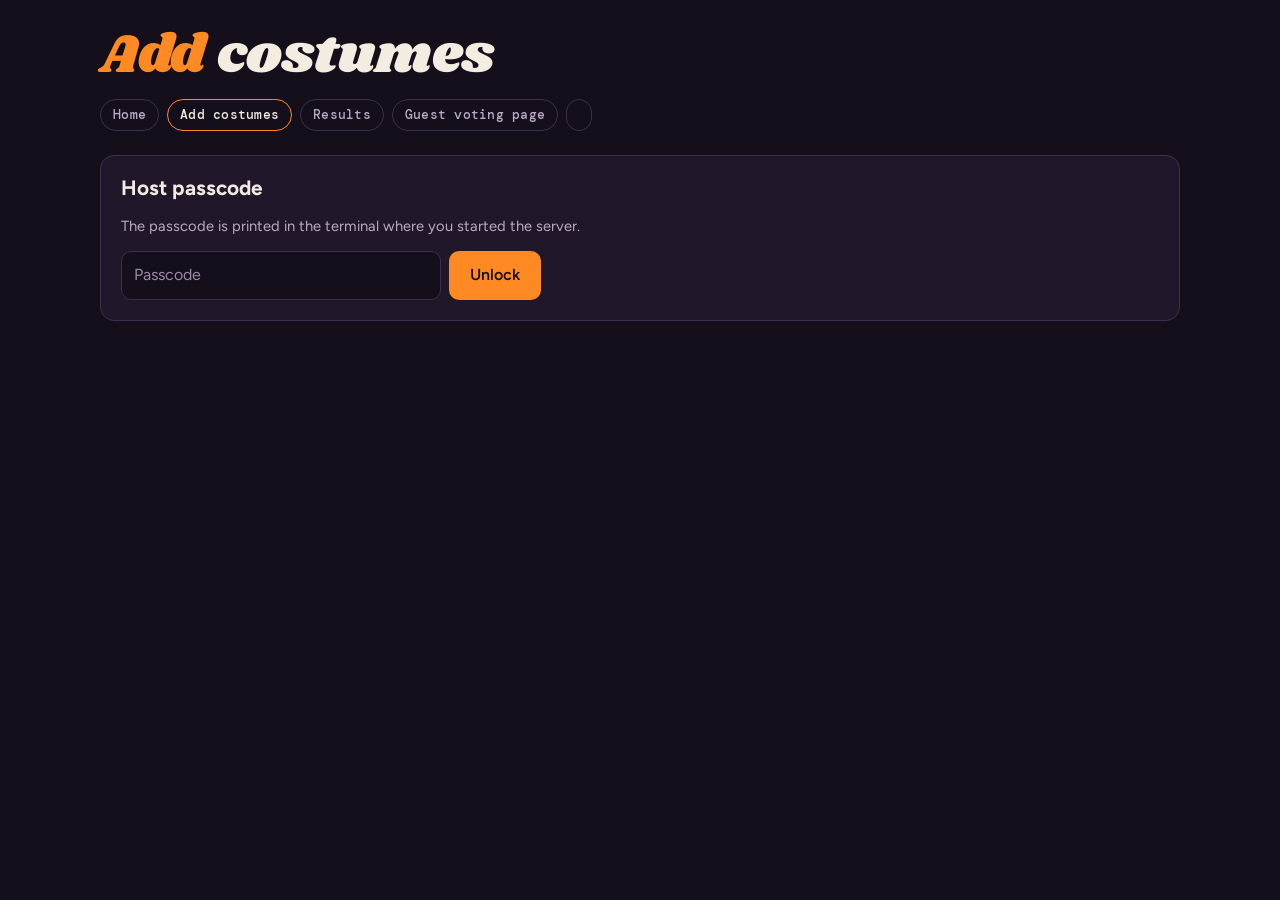
==== site/add.html @ 2bfecff0 "Costume contest: static pages and stdlib Python backend Co-Authored-By: Claude Sonnet 5.5 <noreply@a" ====
<!doctype html>
<html lang="en">
<head>
<meta charset="utf-8">
<meta name="viewport" content="width=device-width, initial-scale=1, viewport-fit=cover">
<meta name="theme-color" content="#150E1B">
<title>Add Costumes</title>
<link rel="preconnect" href="https://fonts.googleapis.com">
<link rel="preconnect" href="https://fonts.gstatic.com" crossorigin>
<link rel="stylesheet" href="https://fonts.googleapis.com/css2?family=DM+Mono:wght@400;500&family=Figtree:wght@400;500;600;700&family=Shrikhand&display=swap">
<link rel="stylesheet" href="style.css">
<script src="config.js"></script>
<script src="common.js"></script>
</head>
<body>
<div class="wrap">
  <header class="masthead">
    <h1><span class="hot">Add</span> costumes</h1>
    <nav class="row" aria-label="Host tools">
      <a class="pill" href="index.html">Home</a>
      <a class="pill" href="add.html" aria-current="page">Add costumes</a>
      <a class="pill" href="results.html">Results</a>
      <a class="pill" href="vote.html">Guest voting page</a>
      <span class="pill state setup" id="phase-pill"></span>
    </nav>
  </header>

  <section class="panel" id="gate" hidden>
    <h2>Host passcode</h2>
    <p class="hint">The passcode is printed in the terminal where you started the server.</p>
    <form id="gate-form" class="gate-form">
      <input type="password" id="gate-key" autocomplete="current-password" aria-label="Host passcode" placeholder="Passcode">
      <button type="submit" class="btn btn-primary">Unlock</button>
    </form>
    <p class="field-err" id="gate-err" role="alert" hidden></p>
  </section>

  <div class="wrap" id="tool" hidden>
    <div class="layout-add">
      <section class="panel">
        <form id="entry-form" novalidate>
          <h2 id="form-title">Add a costume</h2>
          <div class="form-grid">
            <div class="photo-field">
              <input class="visually-hidden" type="file" id="photo-input" accept="image/*">
              <label class="photo-drop" for="photo-input">
                <img id="photo-preview" alt="Preview of the costume photo" hidden>
                <span id="photo-hint">Tap to take or choose a photo of the full look</span>
              </label>
              <label class="btn btn-ghost" id="photo-btn" for="photo-input">Choose photo</label>
              <p class="field-err" id="photo-err" hidden></p>
            </div>
            <div class="fields">
              <div class="field">
                <label for="f-title">Costume</label>
                <input type="text" id="f-title" maxlength="80" autocomplete="off" placeholder="Sad cowboy ghost">
              </div>
              <div class="field">
                <label for="f-name">Who's wearing it?</label>
                <input type="text" id="f-name" maxlength="40" autocomplete="off" placeholder="Dana">
              </div>
              <div class="field">
                <label for="f-desc">Description</label>
                <textarea id="f-desc" maxlength="500" rows="3" placeholder="Sewed the sheet myself. The boots are real."></textarea>
                <span class="count" id="desc-count">0/500</span>
              </div>
              <div class="field">
                <label for="f-link">Goes with</label>
                <select id="f-link"></select>
                <p class="hint">For couples and groups, add each person as their own entry, then pick someone they go with. Linked sets can win the linked-set categories.</p>
              </div>
            </div>
          </div>
          <div class="form-actions">
            <button type="submit" class="btn btn-primary" id="f-save">Add costume</button>
            <button type="button" class="btn btn-ghost" id="f-cancel" hidden>Cancel edit</button>
          </div>
          <p class="field-err" id="form-err" role="alert" hidden></p>
        </form>
      </section>

      <section>
        <h2 class="section">Entries <span class="pill" id="list-count">0</span></h2>
        <div class="entries" id="entries"></div>
        <div class="empty" id="entries-empty" style="margin-top:12px">
          <h2>No costumes yet</h2>
          <p>Each entry you add shows up here. Linked couples and groups are grouped together.</p>
        </div>
      </section>
    </div>

    <section class="panel">
      <h2>Categories</h2>
      <p class="hint">Guests get one vote in each category. Individual categories list every entry, including people who are part of a couple or group. Linked-set categories list only the pairs and groups you have linked. Changing a category's type clears its votes.</p>
      <div class="cats" id="cats"></div>
      <form id="cat-form" class="cat-add" novalidate>
        <input type="text" id="cat-name" maxlength="40" autocomplete="off" aria-label="New category name" placeholder="New category, like Scariest">
        <select id="cat-kind" aria-label="Who can win">
          <option value="individual">Individual costumes</option>
          <option value="group">Linked sets (couples, groups)</option>
        </select>
        <button type="submit" class="btn btn-primary">Add category</button>
      </form>
    </section>
  </div>
</div>

<script>
(function () {
  "use strict";
  var C = window.Contest, h = C.h;
  var $ = function (id) { return document.getElementById(id); };
  var els = {
    gate: $("gate"), gateForm: $("gate-form"), gateKey: $("gate-key"), gateErr: $("gate-err"),
    tool: $("tool"), phase: $("phase-pill"),
    form: $("entry-form"), formTitle: $("form-title"),
    photoInput: $("photo-input"), photoBtn: $("photo-btn"), preview: $("photo-preview"), hint: $("photo-hint"), photoErr: $("photo-err"),
    fTitle: $("f-title"), fName: $("f-name"), fDesc: $("f-desc"), count: $("desc-count"), fLink: $("f-link"),
    save: $("f-save"), cancel: $("f-cancel"), formErr: $("form-err"),
    entries: $("entries"), empty: $("entries-empty"), listCount: $("list-count"),
    cats: $("cats"), catForm: $("cat-form"), catName: $("cat-name"), catKind: $("cat-kind")
  };
  var S = { costumes: [], groups: [], categories: [], phase: "setup", editing: null, photo: null, thumb: null, saving: false };

  /* ---------- small helpers ---------- */
  function byId(id) {
    for (var i = 0; i < S.costumes.length; i++) if (S.costumes[i].id === id) return S.costumes[i];
    return null;
  }
  function matesOf(c) {
    return c.groupId === null || c.groupId === undefined ? [] : S.costumes.filter(function (x) { return x.groupId === c.groupId && x.id !== c.id; });
  }
  function no(c) { return "No. " + C.pad(c.id); }
  function setErr(el, msg) { el.hidden = !msg; el.textContent = msg || ""; }
  function formErr(msg) { setErr(els.formErr, msg); }
  function photoErr(msg) { setErr(els.photoErr, msg); }
  function countDesc() { els.count.textContent = els.fDesc.value.length + "/500"; }
  function ghostBtn(label, fn, extra) {
    return h("button", { type: "button", class: "btn btn-ghost btn-sm" + (extra || ""), text: label, onclick: fn });
  }
  function fail(e) {
    if (e && e.status === 401) { C.clearAdminKey(); showGate("Your passcode stopped working. Enter it again."); }
    else C.toast((e && e.message) || "Something went wrong.");
  }
  /* A delete button that needs a second tap within 4 seconds. */
  function confirmBtn(label, armedLabel, run) {
    var b = h("button", { type: "button", class: "btn btn-link btn-sm", text: label });
    var armed = false, timer;
    b.addEventListener("click", function () {
      if (!armed) {
        armed = true; b.textContent = armedLabel;
        timer = setTimeout(function () { armed = false; b.textContent = label; }, 4000);
        return;
      }
      clearTimeout(timer); armed = false; b.textContent = label;
      run();
    });
    return b;
  }

  /* ---------- passcode ---------- */
  function showGate(msg) {
    els.tool.hidden = true; els.gate.hidden = false;
    setErr(els.gateErr, msg);
  }
  async function unlock() {
    try { await C.api("/api/admin/check", { admin: true }); }
    catch (e) {
      if (e.status === 401) { C.clearAdminKey(); showGate("That passcode didn't work."); }
      else showGate(e.message);
      return;
    }
    els.gate.hidden = true; els.tool.hidden = false;
    try { await load(); } catch (e) { fail(e); }
    resetForm();
  }
  els.gateForm.addEventListener("submit", function (ev) {
    ev.preventDefault();
    var k = els.gateKey.value.trim();
    if (!k) return;
    C.setAdminKey(k);
    unlock();
  });

  /* ---------- loading and rendering ---------- */
  async function load() {
    var st = await C.api("/api/state");
    S.costumes = st.costumes; S.groups = st.groups; S.categories = st.categories; S.phase = st.phase;
    renderPhase(); renderEntries(); renderLinkOptions(); renderCats();
  }

  function renderPhase() {
    var label = { setup: "Voting not open yet", open: "Voting open", closed: "Voting closed" }[S.phase];
    els.phase.className = "pill state " + S.phase;
    els.phase.replaceChildren(h("span", { class: "dot" }), label);
  }

  function renderLinkOptions(selected) {
    var keep = selected === undefined ? els.fLink.value : String(selected);
    els.fLink.replaceChildren(h("option", { value: "", text: "Nobody. This entry stands on its own." }));
    S.costumes.forEach(function (c) {
      if (c.id === S.editing) return;
      els.fLink.append(h("option", { value: String(c.id), text: no(c) + " · " + c.name + " · " + c.title }));
    });
    els.fLink.value = keep;
    if (els.fLink.value !== keep) els.fLink.value = "";
  }

  function entryEl(c) {
    var mates = matesOf(c);
    var ops = h("div", { class: "ops" },
      ghostBtn("Edit", function () { startEdit(c); }),
      ghostBtn(mates.length ? "Add another" : "Add partner", function () { startPartner(c); })
    );
    if (c.groupId !== null && c.groupId !== undefined) {
      ops.append(ghostBtn("Unlink", async function () {
        try { await C.api("/api/costumes/" + c.id + "/unlink", { method: "POST", admin: true }); C.toast(no(c) + " is on its own now."); await load(); }
        catch (e) { fail(e); }
      }));
    }
    ops.append(confirmBtn("Delete", "Tap again to delete", async function () {
      try {
        await C.api("/api/costumes/" + c.id, { method: "DELETE", admin: true });
        if (S.editing === c.id) resetForm();
        C.toast("Removed " + no(c) + ".");
        await load();
      } catch (e) { fail(e); }
    }));
    return h("article", { class: "entry" + (S.editing === c.id ? " editing" : "") },
      h("img", { class: "thumb", alt: "", src: C.photoUrl(c.thumb || c.photo) }),
      h("div", { class: "meta" },
        h("p", { class: "no", text: no(c) }),
        h("p", { class: "t", text: c.title }),
        h("p", { class: "w", text: c.name })
      ),
      ops
    );
  }

  function setEl(g) {
    var members = g.members.map(byId).filter(Boolean);
    var input = h("input", { type: "text", id: "gname-" + g.id, maxlength: "60", placeholder: "Group name (optional)", value: g.name || "", "aria-label": "Group name" });
    var save = ghostBtn("Save name", async function () {
      try {
        await C.api("/api/groups/" + g.id, { method: "PUT", body: { name: input.value.trim() }, admin: true });
        C.toast("Group name saved.");
        await load();
      } catch (e) { fail(e); }
    });
    var head = h("div", { class: "set-head" }, h("span", { class: "set-label", text: "Linked set of " + members.length }), input, save);
    var section = h("section", { class: "set" }, head);
    members.forEach(function (m) { section.append(entryEl(m)); });
    return section;
  }

  function renderEntries() {
    els.entries.replaceChildren();
    els.empty.hidden = S.costumes.length > 0;
    els.listCount.textContent = S.costumes.length;
    var groups = {};
    S.groups.forEach(function (g) { groups[g.id] = g; });
    var done = {};
    S.costumes.forEach(function (c) {
      if (c.groupId === null || c.groupId === undefined || !groups[c.groupId]) { els.entries.append(entryEl(c)); return; }
      if (done[c.groupId]) return;
      done[c.groupId] = true;
      els.entries.append(setEl(groups[c.groupId]));
    });
  }

  /* ---------- the entry form ---------- */
  function currentExisting() {
    var c = S.editing ? byId(S.editing) : null;
    return c ? C.photoUrl(c.photo) : null;
  }
  function setPhoto(photo, thumb, existing) {
    S.photo = photo; S.thumb = thumb;
    var src = photo || existing;
    els.preview.hidden = !src;
    if (src) els.preview.src = src;
    els.hint.hidden = !!src;
    els.photoBtn.textContent = src ? "Change photo" : "Choose photo";
  }

  function resetForm() {
    S.editing = null;
    els.fTitle.value = ""; els.fName.value = ""; els.fDesc.value = ""; countDesc();
    setPhoto(null, null, null);
    renderLinkOptions("");
    els.formTitle.textContent = "Add a costume";
    els.save.textContent = "Add costume";
    els.cancel.hidden = true;
    formErr(""); photoErr("");
    renderEntries();
  }

  function focusForm() {
    var reduce = window.matchMedia && window.matchMedia("(prefers-reduced-motion: reduce)").matches;
    els.form.scrollIntoView({ behavior: reduce ? "auto" : "smooth", block: "start" });
    els.fTitle.focus({ preventScroll: true });
  }

  function startEdit(c) {
    S.editing = c.id;
    els.fTitle.value = c.title; els.fName.value = c.name; els.fDesc.value = c.description; countDesc();
    setPhoto(null, null, C.photoUrl(c.photo));
    var mates = matesOf(c);
    renderLinkOptions(mates.length ? mates[0].id : "");
    els.formTitle.textContent = "Editing " + no(c);
    els.save.textContent = "Save changes";
    els.cancel.hidden = false;
    formErr(""); photoErr("");
    renderEntries();
    focusForm();
  }

  function startPartner(c) {
    resetForm();
    els.formTitle.textContent = "Adding someone who goes with " + no(c);
    renderLinkOptions(c.id);
    focusForm();
  }

  els.fDesc.addEventListener("input", countDesc);
  els.cancel.addEventListener("click", resetForm);

  els.photoInput.addEventListener("change", async function () {
    var f = els.photoInput.files && els.photoInput.files[0];
    if (!f) return;
    photoErr("");
    els.photoBtn.textContent = "Preparing photo…";
    try {
      var r = await C.resizePhoto(f);
      setPhoto(r.photo, r.thumb, null);
    } catch (e) {
      photoErr(e.message || "Couldn't read that photo. Try another one.");
      setPhoto(S.photo, S.thumb, currentExisting());
    } finally {
      els.photoInput.value = "";
    }
  });

  els.form.addEventListener("submit", async function (ev) {
    ev.preventDefault();
    if (S.saving) return;
    var title = els.fTitle.value.trim(), name = els.fName.value.trim(), desc = els.fDesc.value.trim();
    if (!S.editing && !S.photo) { formErr("Add a photo of the costume."); return; }
    if (!title) { formErr("Give the costume a name."); els.fTitle.focus(); return; }
    if (!name) { formErr("Add the name of the person wearing it."); els.fName.focus(); return; }
    formErr("");

    var body = { title: title, name: name, description: desc };
    if (S.photo) { body.photo = S.photo; body.thumb = S.thumb; }
    var current = S.editing ? byId(S.editing) : null;
    var mates = current ? matesOf(current).map(function (m) { return m.id; }) : [];
    var pick = els.fLink.value;
    if (pick === "") { if (mates.length) body.linkWith = null; }
    else if (mates.indexOf(Number(pick)) === -1) body.linkWith = Number(pick);

    S.saving = true; els.save.disabled = true; els.save.textContent = "Saving…";
    var wasEditing = S.editing;
    try {
      var saved = wasEditing
        ? await C.api("/api/costumes/" + wasEditing, { method: "PUT", body: body, admin: true })
        : await C.api("/api/costumes", { method: "POST", body: body, admin: true });
      C.toast(wasEditing ? "Saved " + no(saved) + "." : "Added " + no(saved) + ": " + saved.name + ".");
      await load();
      resetForm();
    } catch (e) {
      if (e.status === 401) fail(e); else formErr(e.message);
    } finally {
      S.saving = false; els.save.disabled = false;
      els.save.textContent = S.editing ? "Save changes" : "Add costume";
    }
  });

  /* ---------- categories ---------- */
  async function moveCat(i, delta) {
    var ids = S.categories.map(function (c) { return c.id; });
    var j = i + delta;
    if (j < 0 || j >= ids.length) return;
    var t = ids[i]; ids[i] = ids[j]; ids[j] = t;
    try { await C.api("/api/categories/order", { method: "POST", body: { ids: ids }, admin: true }); await load(); }
    catch (e) { fail(e); }
  }

  function renderCats() {
    els.cats.replaceChildren();
    if (!S.categories.length) {
      els.cats.append(h("p", { class: "hint", text: "No categories yet. Add the first one below." }));
      return;
    }
    S.categories.forEach(function (cat, i) {
      var name = h("input", { type: "text", maxlength: "40", value: cat.name, "aria-label": "Category name" });
      var kind = h("select", { "aria-label": "Who can win" },
        h("option", { value: "individual", text: "Individual costumes" }),
        h("option", { value: "group", text: "Linked sets (couples, groups)" })
      );
      kind.value = cat.kind;
      var save = ghostBtn("Save", async function () {
        try {
          await C.api("/api/categories/" + cat.id, { method: "PUT", body: { name: name.value.trim(), kind: kind.value }, admin: true });
          C.toast("Category saved.");
          await load();
        } catch (e) { fail(e); }
      });
      var up = h("button", { type: "button", class: "btn btn-ghost btn-sm btn-icon", "aria-label": "Move up", text: "↑", disabled: i === 0, onclick: function () { moveCat(i, -1); } });
      var down = h("button", { type: "button", class: "btn btn-ghost btn-sm btn-icon", "aria-label": "Move down", text: "↓", disabled: i === S.categories.length - 1, onclick: function () { moveCat(i, 1); } });
      var del = confirmBtn("Delete", "Tap again. This clears its votes.", async function () {
        try { await C.api("/api/categories/" + cat.id, { method: "DELETE", admin: true }); C.toast("Category deleted."); await load(); }
        catch (e) { fail(e); }
      });
      els.cats.append(h("div", { class: "cat-row" }, name, kind, h("div", { class: "ops" }, save, up, down, del)));
    });
  }

  els.catForm.addEventListener("submit", async function (ev) {
    ev.preventDefault();
    var name = els.catName.value.trim();
    if (!name) { els.catName.focus(); return; }
    try {
      await C.api("/api/categories", { method: "POST", body: { name: name, kind: els.catKind.value }, admin: true });
      els.catName.value = "";
      C.toast("Added " + name + ".");
      await load();
    } catch (e) { fail(e); }
  });

  /* ---------- start ---------- */
  if (C.adminKey()) unlock(); else showGate("");
})();
</script>
</body>
</html>
---- site/style.css ----
/* Shared look for the contest pages: plum-black ground, pumpkin accent, gold for winners.
   One committed dark theme, by choice. */
:root {
  --ground: #150E1B;
  --surface: #21172A;
  --surface-2: #2C1F37;
  --line: #3F2E4E;
  --ink: #F3ECE1;
  --ink-dim: #B9ABC6;
  --ink-faint: #9A8AA8;
  --pumpkin: #FF8A24;
  --on-pumpkin: #1B1006;
  --gold: #F4C95D;
  --danger: #FF8F8F;
  --font-display: "Shrikhand", "Chalkboard SE", Georgia, serif;
  --font-body: "Figtree", system-ui, -apple-system, "Segoe UI", sans-serif;
  --font-mono: "DM Mono", ui-monospace, "SF Mono", Menlo, monospace;
  color-scheme: dark;
}
*, *::before, *::after { box-sizing: border-box; }
[hidden] { display: none !important; }
body {
  margin: 0; background: var(--ground); color: var(--ink);
  font: 400 16px/1.5 var(--font-body);
  padding-block: 28px 72px;
  padding-left: max(16px, env(safe-area-inset-left, 0px));
  padding-right: max(16px, env(safe-area-inset-right, 0px));
}
img { max-width: 100%; }
p { margin: 0; }
h1, h2, h3 { margin: 0; text-wrap: balance; }
a { color: var(--pumpkin); }

.wrap { max-width: 1080px; margin: 0 auto; display: flex; flex-direction: column; gap: 24px; }
.masthead { display: flex; flex-direction: column; align-items: flex-start; gap: 14px; }
h1 { font: 400 clamp(2.1rem, 7vw, 3.4rem)/1.05 var(--font-display); }
h1 .hot { color: var(--pumpkin); }
.lede { color: var(--ink-dim); max-width: 60ch; }
h2.section { font: 700 1.3rem/1.2 var(--font-body); }

/* pills and host nav */
.row { display: flex; flex-wrap: wrap; gap: 8px; align-items: center; }
.pill {
  display: inline-flex; align-items: center; gap: 8px; min-height: 32px; padding: 4px 12px;
  border: 1px solid var(--line); border-radius: 999px; text-decoration: none;
  font: 500 .8rem/1 var(--font-mono); letter-spacing: .02em; color: var(--ink-dim);
  font-variant-numeric: tabular-nums;
}
a.pill:hover { border-color: var(--ink-dim); color: var(--ink); }
a.pill[aria-current="page"] { color: var(--ink); border-color: var(--pumpkin); }
.pill .dot { width: 8px; height: 8px; border-radius: 50%; background: var(--pumpkin); }
.pill.closed .dot { background: var(--gold); }
.pill.setup .dot { background: var(--ink-faint); }
.pill.state { color: var(--ink); }

/* buttons */
.btn {
  appearance: none; display: inline-flex; align-items: center; justify-content: center; gap: 8px;
  min-height: 44px; padding: 0 20px; border-radius: 10px; border: 1.5px solid transparent;
  font: 600 1rem/1 var(--font-body); cursor: pointer; text-decoration: none; text-align: center;
}
.btn:focus-visible, .tab:focus-visible, input:focus-visible, select:focus-visible, textarea:focus-visible, summary:focus-visible,
.visually-hidden:focus-visible ~ .btn, .visually-hidden:focus-visible ~ .photo-drop { outline: 3px solid var(--pumpkin); outline-offset: 2px; }
.btn-primary { background: var(--pumpkin); color: var(--on-pumpkin); }
.btn-primary:hover { filter: brightness(1.08); }
.btn-ghost { background: transparent; border-color: var(--line); color: var(--ink); }
.btn-ghost:hover { border-color: var(--ink-dim); }
.btn-link { background: none; color: var(--danger); padding: 0 10px; }
.btn-sm { min-height: 40px; padding: 0 14px; font-size: .9rem; }
.btn-icon { min-width: 40px; padding: 0; }
.btn:disabled { opacity: .55; cursor: not-allowed; }

.notice { padding: 14px 16px; border: 1px solid var(--line); border-radius: 12px; background: var(--surface-2); color: var(--ink-dim); }
.notice.error { border-color: var(--danger); color: var(--ink); }
.panel { padding: 20px; border: 1px solid var(--line); border-radius: 14px; background: var(--surface); }
.panel h2 { font: 700 1.3rem/1.2 var(--font-body); margin-bottom: 14px; }
.panel .hint { color: var(--ink-dim); font-size: .92rem; margin-bottom: 14px; max-width: 70ch; }

/* forms */
.fields { display: flex; flex-direction: column; gap: 16px; min-width: 0; }
.field label, .label { display: block; margin-bottom: 6px; font-weight: 600; font-size: .9rem; color: var(--ink-dim); }
.field .hint { margin: 6px 0 0; color: var(--ink-faint); font-size: .85rem; }
input[type=text], input[type=password], textarea, select {
  width: 100%; background: var(--ground); color: var(--ink); border: 1.5px solid var(--line);
  border-radius: 10px; padding: 12px; font: 400 1rem/1.4 var(--font-body);
}
textarea { resize: vertical; min-height: 96px; }
::placeholder { color: var(--ink-faint); }
.count { display: block; margin-top: 4px; text-align: right; font: 400 .75rem/1 var(--font-mono); color: var(--ink-faint); }
.field-err { color: var(--danger); font-size: .92rem; }
.form-actions { display: flex; flex-wrap: wrap; align-items: center; gap: 8px; margin-top: 4px; }
.visually-hidden { position: absolute; width: 1px; height: 1px; margin: -1px; padding: 0; border: 0; overflow: hidden; clip: rect(0 0 0 0); white-space: nowrap; }

.photo-field { display: flex; flex-direction: column; gap: 10px; min-width: 0; max-width: 280px; }
.photo-drop {
  position: relative; display: flex; align-items: center; justify-content: center; aspect-ratio: 4 / 5; max-width: 100%;
  border: 1.5px dashed var(--ink-faint); border-radius: 12px; background: var(--surface-2); overflow: hidden;
  cursor: pointer; color: var(--ink-dim); text-align: center; padding: 12px;
}
.photo-drop img { position: absolute; inset: 0; width: 100%; height: 100%; object-fit: cover; }

/* vote page: category tabs */
.tabs { display: flex; gap: 8px; overflow-x: auto; padding-bottom: 6px; min-width: 0; }
.tab {
  flex: 0 0 auto; display: inline-flex; align-items: center; gap: 8px; min-height: 44px; padding: 0 16px;
  border-radius: 999px; border: 1.5px solid var(--line); background: transparent; color: var(--ink);
  font: 600 .95rem/1 var(--font-body); cursor: pointer;
}
.tab[aria-selected="true"] { border-color: var(--pumpkin); background: var(--surface); }
.tab .tick { color: var(--pumpkin); font-weight: 700; }
.cat-note { color: var(--ink-dim); }

/* gallery cards: one entry, or a linked set side by side */
.grid { display: grid; grid-template-columns: repeat(auto-fill, minmax(min(100%, 250px), 1fr)); gap: 20px; align-items: start; }
.card { display: flex; flex-direction: column; min-width: 0; background: var(--surface); border: 1px solid var(--line); border-radius: 14px; overflow: hidden; }
.card.picked { border-color: var(--pumpkin); box-shadow: 0 0 0 1px var(--pumpkin); }
.group-note { padding: 14px 16px 12px; font: 500 .72rem/1.2 var(--font-mono); letter-spacing: .12em; text-transform: uppercase; color: var(--pumpkin); overflow-wrap: anywhere; }
.members { display: grid; grid-template-columns: repeat(auto-fit, minmax(min(100%, 230px), 1fr)); gap: 1px; background: var(--line); }
.member { background: var(--surface); min-width: 0; display: flex; flex-direction: column; }
.photo { position: relative; aspect-ratio: 4 / 5; max-width: 100%; background: var(--surface-2); }
.photo img { position: absolute; inset: 0; width: 100%; height: 100%; object-fit: cover; display: block; }
.stub {
  position: absolute; top: 12px; left: 12px; padding: 5px 12px; background: var(--pumpkin); color: var(--on-pumpkin);
  font: 500 .75rem/1 var(--font-mono); letter-spacing: .06em;
  clip-path: polygon(0 0, 100% 0, 100% 38%, calc(100% - 4px) 50%, 100% 62%, 100% 100%, 0 100%, 0 62%, 4px 50%, 0 38%);
}
.card-body { display: flex; flex-direction: column; gap: 6px; padding: 16px; min-width: 0; }
.card-title { font: 700 1.15rem/1.25 var(--font-body); overflow-wrap: anywhere; }
.card-who { color: var(--ink-dim); font-size: .92rem; overflow-wrap: anywhere; }
.card-blurb { margin-top: 4px; overflow-wrap: anywhere; max-width: 65ch; }
.card-foot { padding: 12px 16px 16px; }
.btn-vote { width: 100%; background: transparent; border-color: var(--pumpkin); color: var(--pumpkin); }
.btn-vote:hover { background: var(--surface-2); }
.btn-vote[aria-pressed="true"] { background: var(--pumpkin); color: var(--on-pumpkin); }
@media (min-width: 640px) { .card.group { grid-column: span 2; } }

.empty { padding: 36px 24px; border: 1px dashed var(--ink-faint); border-radius: 14px; color: var(--ink-dim); display: flex; flex-direction: column; gap: 8px; }
.empty h2 { font: 700 1.2rem/1.3 var(--font-body); color: var(--ink); }
.empty p { max-width: 52ch; }

/* host: add page */
.layout-add { display: grid; grid-template-columns: minmax(0, 1.1fr) minmax(0, .9fr); gap: 24px; align-items: start; }
.form-grid { display: grid; grid-template-columns: minmax(0, 220px) minmax(0, 1fr); gap: 20px; }
.entries { display: flex; flex-direction: column; gap: 10px; margin-top: 12px; }
.entry {
  display: grid; grid-template-columns: 56px minmax(0, 1fr); gap: 4px 12px; align-items: center;
  padding: 10px; border: 1px solid var(--line); border-radius: 12px; background: var(--surface);
}
.entry.editing { border-color: var(--pumpkin); }
.entry .thumb { grid-row: span 2; width: 56px; aspect-ratio: 4 / 5; border-radius: 8px; object-fit: cover; background: var(--surface-2); }
.entry .meta { min-width: 0; }
.entry .no { font: 500 .72rem/1 var(--font-mono); letter-spacing: .08em; color: var(--pumpkin); }
.entry .t { font-weight: 700; overflow-wrap: anywhere; }
.entry .w { color: var(--ink-dim); font-size: .9rem; overflow-wrap: anywhere; }
.entry .ops { grid-column: 2; display: flex; flex-wrap: wrap; gap: 6px; margin-top: 4px; }
.set { border: 1px dashed var(--ink-faint); border-radius: 14px; padding: 10px; display: flex; flex-direction: column; gap: 10px; }
.set-head { display: flex; flex-wrap: wrap; align-items: center; gap: 8px; }
.set-head input { flex: 1 1 160px; min-width: 0; padding: 9px 12px; }
.set-label { font: 500 .72rem/1 var(--font-mono); letter-spacing: .12em; text-transform: uppercase; color: var(--pumpkin); }

.cats { display: flex; flex-direction: column; gap: 10px; margin-bottom: 16px; }
.cat-row { display: grid; grid-template-columns: minmax(0, 1fr) minmax(0, 1fr); gap: 8px; padding: 12px; border: 1px solid var(--line); border-radius: 12px; background: var(--ground); }
.cat-row .ops { grid-column: 1 / -1; display: flex; flex-wrap: wrap; gap: 6px; }
.cat-add { display: grid; grid-template-columns: minmax(0, 1fr) minmax(0, 1fr) auto; gap: 8px; }

/* host: results */
.host-bar { display: flex; flex-wrap: wrap; align-items: center; gap: 12px 16px; padding: 14px 16px; border: 1px dashed var(--ink-faint); border-radius: 14px; background: var(--surface); }
.host-label { font: 500 .75rem/1 var(--font-mono); text-transform: uppercase; letter-spacing: .14em; color: var(--pumpkin); }
.host-note { flex: 1 1 240px; color: var(--ink-dim); font-size: .92rem; }
.host-actions { display: flex; flex-wrap: wrap; gap: 8px; }
.gate-form { display: flex; flex-wrap: wrap; gap: 8px; max-width: 420px; }
.gate-form input { flex: 1 1 180px; }

.cat-block { display: flex; flex-direction: column; gap: 16px; }
.cat-head { display: flex; flex-wrap: wrap; align-items: baseline; gap: 6px 14px; }
.cat-head h2 { font: 400 clamp(1.5rem, 4vw, 2.1rem)/1.1 var(--font-display); }
.cat-meta { font: 500 .8rem/1 var(--font-mono); color: var(--ink-dim); }
.winners { display: grid; gap: 16px; }
.winner-card { display: grid; grid-template-columns: minmax(0, 340px) minmax(0, 1fr); border: 2px solid var(--gold); border-radius: 14px; background: var(--surface); overflow: hidden; }
.winner-photos { display: grid; grid-template-columns: repeat(auto-fit, minmax(min(100%, 150px), 1fr)); gap: 2px; background: var(--line); align-content: start; }
.winner-body { display: flex; flex-direction: column; justify-content: center; gap: 8px; padding: 24px; min-width: 0; }
.winner-kicker { font: 400 clamp(1.2rem, 4vw, 1.7rem)/1.1 var(--font-display); color: var(--gold); }
.winner-title { font: 700 clamp(1.4rem, 4vw, 2rem)/1.15 var(--font-body); overflow-wrap: anywhere; }
.winner-who { color: var(--ink-dim); font-size: 1.05rem; overflow-wrap: anywhere; }
.winner-member { display: flex; flex-direction: column; gap: 2px; }
.winner-member .mt { font-weight: 700; overflow-wrap: anywhere; }
.winner-member .mw { color: var(--ink-dim); overflow-wrap: anywhere; }
.winner-votes { font: 500 1rem/1 var(--font-mono); color: var(--gold); }

.rank-list { display: flex; flex-direction: column; gap: 10px; }
.rank-row { display: grid; grid-template-columns: 36px auto minmax(0, 1fr); gap: 12px; align-items: center; padding: 10px 12px; border: 1px solid var(--line); border-radius: 12px; background: var(--surface); }
.rank-row.win { border-color: var(--gold); }
.rank-row .rk { font: 500 1.1rem/1 var(--font-mono); color: var(--ink-dim); text-align: center; font-variant-numeric: tabular-nums; }
.rank-row.win .rk { color: var(--gold); }
.thumbs { display: flex; gap: 4px; }
.thumbs img { width: 52px; aspect-ratio: 4 / 5; border-radius: 8px; object-fit: cover; background: var(--surface-2); }
.rank-main { min-width: 0; display: flex; flex-direction: column; gap: 6px; }
.rank-head { display: flex; flex-wrap: wrap; align-items: baseline; justify-content: space-between; gap: 2px 12px; }
.rank-title { font-weight: 700; overflow-wrap: anywhere; }
.rank-who { color: var(--ink-dim); font-size: .9rem; overflow-wrap: anywhere; }
.rank-n { font: 500 1rem/1 var(--font-mono); font-variant-numeric: tabular-nums; }
.bar { height: 10px; border-radius: 5px; background: var(--surface-2); overflow: hidden; }
.bar > span { display: block; height: 100%; background: var(--pumpkin); border-radius: 5px; }
.rank-row.win .bar > span { background: var(--gold); }

/* home page */
.tools { display: grid; grid-template-columns: repeat(auto-fit, minmax(min(100%, 260px), 1fr)); gap: 16px; }
.tool { display: flex; flex-direction: column; gap: 6px; padding: 18px; border: 1px solid var(--line); border-radius: 14px; background: var(--surface); text-decoration: none; color: var(--ink); }
.tool:hover { border-color: var(--pumpkin); }
.tool h2 { font: 700 1.2rem/1.2 var(--font-body); }
.tool p { color: var(--ink-dim); font-size: .95rem; }
.tool .for { font: 500 .72rem/1 var(--font-mono); letter-spacing: .12em; text-transform: uppercase; color: var(--pumpkin); }
.share { display: flex; flex-wrap: wrap; gap: 8px; align-items: center; }
.share code { font: 400 .9rem/1.3 var(--font-mono); background: var(--ground); border: 1px solid var(--line); border-radius: 8px; padding: 10px 12px; overflow-wrap: anywhere; min-width: 0; }

.toast-wrap { position: fixed; left: 0; right: 0; bottom: 0; display: flex; justify-content: center; pointer-events: none; padding: 16px max(16px, env(safe-area-inset-right, 0px)) calc(16px + env(safe-area-inset-bottom, 0px)) max(16px, env(safe-area-inset-left, 0px)); }
.toast { pointer-events: none; max-width: 420px; padding: 12px 18px; border-radius: 10px; background: var(--ink); color: var(--ground); font-weight: 600; box-shadow: 0 6px 24px rgba(0, 0, 0, .45); }

@media (max-width: 860px) {
  .layout-add { grid-template-columns: minmax(0, 1fr); }
}
@media (max-width: 639px) {
  .form-grid, .cat-row, .cat-add, .winner-card { grid-template-columns: minmax(0, 1fr); }
  .photo-field { max-width: 260px; }
}
@media (prefers-reduced-motion: reduce) {
  * { scroll-behavior: auto !important; transition: none !important; animation: none !important; }
}
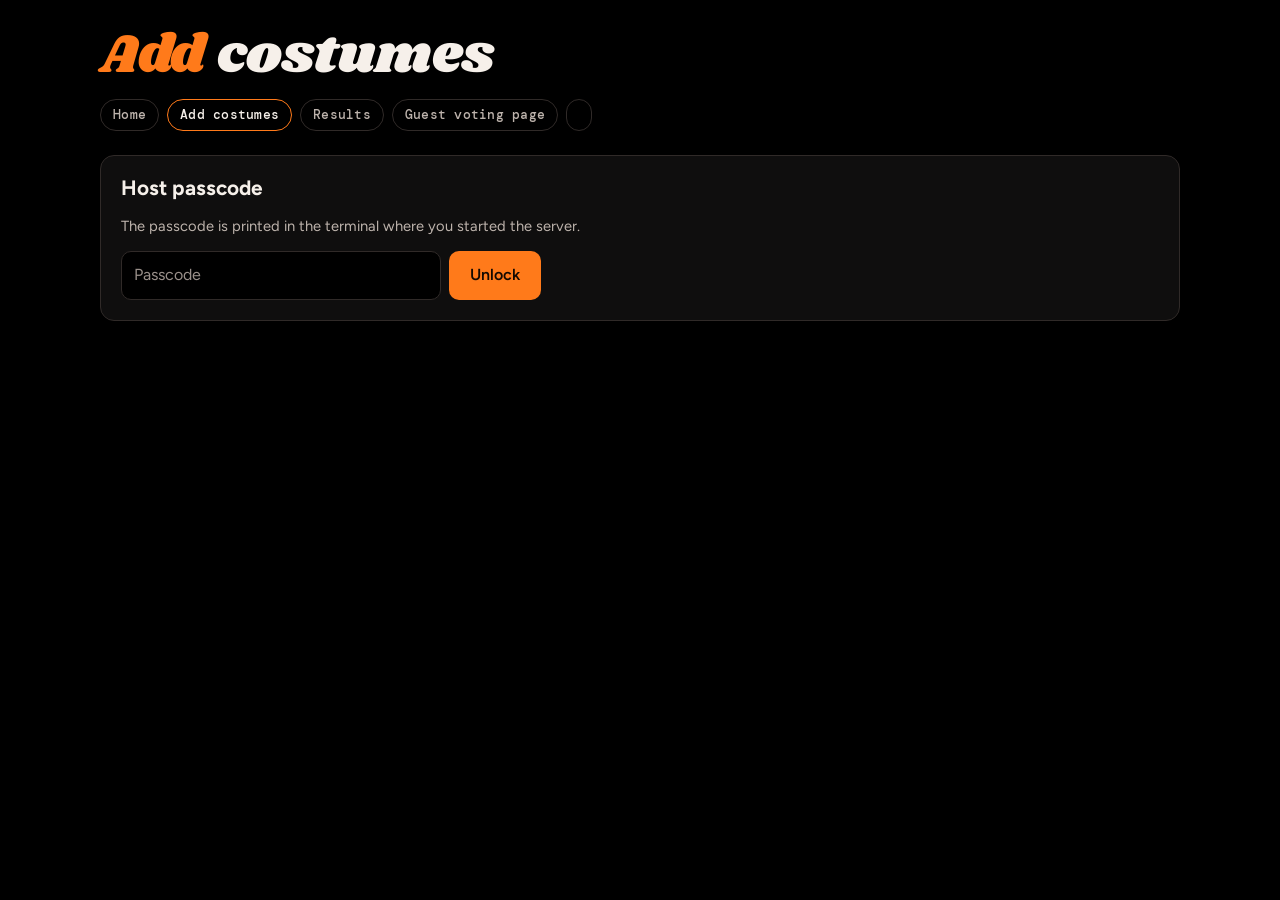
==== commit 7cf4358e: "Black/orange/red theme; optional category descriptions (existing databases upgrade automatically) Co" ====
--- a/site/add.html
+++ b/site/add.html
@@ -3,7 +3,7 @@
 <head>
 <meta charset="utf-8">
 <meta name="viewport" content="width=device-width, initial-scale=1, viewport-fit=cover">
-<meta name="theme-color" content="#150E1B">
+<meta name="theme-color" content="#000000">
 <title>Add Costumes</title>
 <link rel="preconnect" href="https://fonts.googleapis.com">
 <link rel="preconnect" href="https://fonts.gstatic.com" crossorigin>
@@ -17,7 +17,7 @@
   <header class="masthead">
     <h1><span class="hot">Add</span> costumes</h1>
     <nav class="row" aria-label="Host tools">
-      <a class="pill" href="index.html">Home</a>
+      <a class="pill" href="index.html?host">Home</a>
       <a class="pill" href="add.html" aria-current="page">Add costumes</a>
       <a class="pill" href="results.html">Results</a>
       <a class="pill" href="vote.html">Guest voting page</a>
@@ -99,6 +99,7 @@
           <option value="individual">Individual costumes</option>
           <option value="group">Linked sets (couples, groups)</option>
         </select>
+        <textarea id="cat-desc" class="cat-desc" rows="2" maxlength="300" aria-label="New category description (optional)" placeholder="Description guests will see (optional), like: Most frightening costume of the night"></textarea>
         <button type="submit" class="btn btn-primary">Add category</button>
       </form>
     </section>
@@ -118,7 +119,7 @@
     fTitle: $("f-title"), fName: $("f-name"), fDesc: $("f-desc"), count: $("desc-count"), fLink: $("f-link"),
     save: $("f-save"), cancel: $("f-cancel"), formErr: $("form-err"),
     entries: $("entries"), empty: $("entries-empty"), listCount: $("list-count"),
-    cats: $("cats"), catForm: $("cat-form"), catName: $("cat-name"), catKind: $("cat-kind")
+    cats: $("cats"), catForm: $("cat-form"), catName: $("cat-name"), catKind: $("cat-kind"), catDesc: $("cat-desc")
   };
   var S = { costumes: [], groups: [], categories: [], phase: "setup", editing: null, photo: null, thumb: null, saving: false };
 
@@ -397,9 +398,11 @@
         h("option", { value: "group", text: "Linked sets (couples, groups)" })
       );
       kind.value = cat.kind;
+      var desc = h("textarea", { rows: "2", maxlength: "300", class: "cat-desc", "aria-label": "Category description (optional)", placeholder: "Description guests will see (optional)" });
+      desc.value = cat.description || "";
       var save = ghostBtn("Save", async function () {
         try {
-          await C.api("/api/categories/" + cat.id, { method: "PUT", body: { name: name.value.trim(), kind: kind.value }, admin: true });
+          await C.api("/api/categories/" + cat.id, { method: "PUT", body: { name: name.value.trim(), kind: kind.value, description: desc.value.trim() }, admin: true });
           C.toast("Category saved.");
           await load();
         } catch (e) { fail(e); }
@@ -410,7 +413,7 @@
         try { await C.api("/api/categories/" + cat.id, { method: "DELETE", admin: true }); C.toast("Category deleted."); await load(); }
         catch (e) { fail(e); }
       });
-      els.cats.append(h("div", { class: "cat-row" }, name, kind, h("div", { class: "ops" }, save, up, down, del)));
+      els.cats.append(h("div", { class: "cat-row" }, name, kind, desc, h("div", { class: "ops" }, save, up, down, del)));
     });
   }
 
@@ -419,8 +422,9 @@
     var name = els.catName.value.trim();
     if (!name) { els.catName.focus(); return; }
     try {
-      await C.api("/api/categories", { method: "POST", body: { name: name, kind: els.catKind.value }, admin: true });
+      await C.api("/api/categories", { method: "POST", body: { name: name, kind: els.catKind.value, description: els.catDesc.value.trim() }, admin: true });
       els.catName.value = "";
+      els.catDesc.value = "";
       C.toast("Added " + name + ".");
       await load();
     } catch (e) { fail(e); }
--- a/site/style.css
+++ b/site/style.css
@@ -1,17 +1,19 @@
-/* Shared look for the contest pages: plum-black ground, pumpkin accent, gold for winners.
+/* Shared look for the contest pages: black ground, orange as the main accent, red for picks and winners.
    One committed dark theme, by choice. */
 :root {
-  --ground: #150E1B;
-  --surface: #21172A;
-  --surface-2: #2C1F37;
-  --line: #3F2E4E;
-  --ink: #F3ECE1;
-  --ink-dim: #B9ABC6;
-  --ink-faint: #9A8AA8;
-  --pumpkin: #FF8A24;
-  --on-pumpkin: #1B1006;
-  --gold: #F4C95D;
-  --danger: #FF8F8F;
+  --ground: #000000;
+  --surface: #0F0E0E;
+  --surface-2: #1A1818;
+  --line: #302A28;
+  --ink: #F6F0EA;
+  --ink-dim: #BDB3AC;
+  --ink-faint: #9A908A;
+  --pumpkin: #FF7A1A;
+  --on-pumpkin: #140A02;
+  --blood: #D92B26;
+  --on-blood: #FFFFFF;
+  --blood-text: #FF6B60;
+  --danger: #FF6B60;
   --font-display: "Shrikhand", "Chalkboard SE", Georgia, serif;
   --font-body: "Figtree", system-ui, -apple-system, "Segoe UI", sans-serif;
   --font-mono: "DM Mono", ui-monospace, "SF Mono", Menlo, monospace;
@@ -31,7 +33,7 @@
 h1, h2, h3 { margin: 0; text-wrap: balance; }
 a { color: var(--pumpkin); }
 
-.wrap { max-width: 1080px; margin: 0 auto; display: flex; flex-direction: column; gap: 24px; }
+.wrap { width: 100%; max-width: 1080px; margin: 0 auto; display: flex; flex-direction: column; gap: 24px; }
 .masthead { display: flex; flex-direction: column; align-items: flex-start; gap: 14px; }
 h1 { font: 400 clamp(2.1rem, 7vw, 3.4rem)/1.05 var(--font-display); }
 h1 .hot { color: var(--pumpkin); }
@@ -49,7 +51,7 @@
 a.pill:hover { border-color: var(--ink-dim); color: var(--ink); }
 a.pill[aria-current="page"] { color: var(--ink); border-color: var(--pumpkin); }
 .pill .dot { width: 8px; height: 8px; border-radius: 50%; background: var(--pumpkin); }
-.pill.closed .dot { background: var(--gold); }
+.pill.closed .dot { background: var(--blood); }
 .pill.setup .dot { background: var(--ink-faint); }
 .pill.state { color: var(--ink); }
 
@@ -100,25 +102,52 @@
 .photo-drop img { position: absolute; inset: 0; width: 100%; height: 100%; object-fit: cover; }
 
 /* vote page: category tabs */
-.tabs { display: flex; gap: 8px; overflow-x: auto; padding-bottom: 6px; min-width: 0; }
+.tabs { display: flex; gap: 8px; overflow-x: auto; min-width: 0; scrollbar-width: none; -ms-overflow-style: none; }
+.tabs::-webkit-scrollbar { display: none; }
+.tab:focus-visible { outline-offset: -3px; }
 .tab {
   flex: 0 0 auto; display: inline-flex; align-items: center; gap: 8px; min-height: 44px; padding: 0 16px;
   border-radius: 999px; border: 1.5px solid var(--line); background: transparent; color: var(--ink);
   font: 600 .95rem/1 var(--font-body); cursor: pointer;
 }
 .tab[aria-selected="true"] { border-color: var(--pumpkin); background: var(--surface); }
-.tab .tick { color: var(--pumpkin); font-weight: 700; }
+.tab .tick { color: var(--blood-text); font-weight: 700; }
 .cat-note { color: var(--ink-dim); }
 
 /* gallery cards: one entry, or a linked set side by side */
 .grid { display: grid; grid-template-columns: repeat(auto-fill, minmax(min(100%, 250px), 1fr)); gap: 20px; align-items: start; }
 .card { display: flex; flex-direction: column; min-width: 0; background: var(--surface); border: 1px solid var(--line); border-radius: 14px; overflow: hidden; }
-.card.picked { border-color: var(--pumpkin); box-shadow: 0 0 0 1px var(--pumpkin); }
+.card.picked { border-color: var(--blood); box-shadow: 0 0 0 1px var(--blood); }
 .group-note { padding: 14px 16px 12px; font: 500 .72rem/1.2 var(--font-mono); letter-spacing: .12em; text-transform: uppercase; color: var(--pumpkin); overflow-wrap: anywhere; }
 .members { display: grid; grid-template-columns: repeat(auto-fit, minmax(min(100%, 230px), 1fr)); gap: 1px; background: var(--line); }
 .member { background: var(--surface); min-width: 0; display: flex; flex-direction: column; }
 .photo { position: relative; aspect-ratio: 4 / 5; max-width: 100%; background: var(--surface-2); }
 .photo img { position: absolute; inset: 0; width: 100%; height: 100%; object-fit: cover; display: block; }
+/* vote cards: show the whole photo, centered, in a capped-height box */
+.member .photo { aspect-ratio: auto; height: 230px; display: flex; align-items: center; justify-content: center; background: #000000; overflow: hidden; }
+.member .photo img { position: static; inset: auto; width: auto; height: auto; max-width: 100%; max-height: 100%; object-fit: contain; margin: auto; }
+@media (min-width: 640px) { .member .photo { height: 210px; } }
+
+/* vote page: sticky submit bar and the "votes are in" summary */
+.submit-bar {
+  position: sticky; bottom: calc(8px + env(safe-area-inset-bottom)); z-index: 5;
+  display: flex; align-items: center; justify-content: space-between; gap: 12px; flex-wrap: wrap;
+  padding: 12px 14px 12px 18px; background: var(--surface-2); border: 1px solid var(--pumpkin); border-radius: 14px;
+  box-shadow: 0 10px 30px rgba(0, 0, 0, .55);
+}
+.submit-text { display: flex; flex-direction: column; gap: 3px; min-width: 0; }
+.submit-main { font: 700 1rem/1.2 var(--font-body); }
+.submit-sub { font: 500 .75rem/1.3 var(--font-mono); letter-spacing: .03em; color: var(--ink-dim); }
+.submit-bar .btn { flex: 0 0 auto; }
+.done-list { display: flex; flex-direction: column; gap: 10px; }
+.done-list + .btn { margin-top: 18px; }
+.sum-row { display: flex; align-items: center; gap: 12px; padding: 10px 12px; border: 1px solid var(--line); border-radius: 12px; background: var(--surface); min-width: 0; }
+.sum-row .sum-thumbs { display: flex; flex: 0 0 auto; gap: 2px; }
+.sum-row .sum-thumbs img { width: 44px; height: 55px; object-fit: contain; background: #000000; border-radius: 6px; display: block; }
+.sum-row .sum-text { min-width: 0; display: flex; flex-direction: column; gap: 2px; }
+.sum-cat { font: 500 .72rem/1.2 var(--font-mono); letter-spacing: .1em; text-transform: uppercase; color: var(--pumpkin); overflow-wrap: anywhere; }
+.sum-pick { font-weight: 600; overflow-wrap: anywhere; }
+.sum-pick.none { font-weight: 400; color: var(--ink-faint); }
 .stub {
   position: absolute; top: 12px; left: 12px; padding: 5px 12px; background: var(--pumpkin); color: var(--on-pumpkin);
   font: 500 .75rem/1 var(--font-mono); letter-spacing: .06em;
@@ -131,7 +160,7 @@
 .card-foot { padding: 12px 16px 16px; }
 .btn-vote { width: 100%; background: transparent; border-color: var(--pumpkin); color: var(--pumpkin); }
 .btn-vote:hover { background: var(--surface-2); }
-.btn-vote[aria-pressed="true"] { background: var(--pumpkin); color: var(--on-pumpkin); }
+.btn-vote[aria-pressed="true"] { background: var(--blood); border-color: var(--blood); color: var(--on-blood); }
 @media (min-width: 640px) { .card.group { grid-column: span 2; } }
 
 .empty { padding: 36px 24px; border: 1px dashed var(--ink-faint); border-radius: 14px; color: var(--ink-dim); display: flex; flex-direction: column; gap: 8px; }
@@ -160,8 +189,10 @@
 
 .cats { display: flex; flex-direction: column; gap: 10px; margin-bottom: 16px; }
 .cat-row { display: grid; grid-template-columns: minmax(0, 1fr) minmax(0, 1fr); gap: 8px; padding: 12px; border: 1px solid var(--line); border-radius: 12px; background: var(--ground); }
+.cat-row .cat-desc, .cat-add .cat-desc { grid-column: 1 / -1; min-height: 64px; }
+.cat-add .btn { grid-column: 1 / -1; justify-self: start; }
 .cat-row .ops { grid-column: 1 / -1; display: flex; flex-wrap: wrap; gap: 6px; }
-.cat-add { display: grid; grid-template-columns: minmax(0, 1fr) minmax(0, 1fr) auto; gap: 8px; }
+.cat-add { display: grid; grid-template-columns: minmax(0, 1fr) minmax(0, 1fr); gap: 8px; }
 
 /* host: results */
 .host-bar { display: flex; flex-wrap: wrap; align-items: center; gap: 12px 16px; padding: 14px 16px; border: 1px dashed var(--ink-faint); border-radius: 14px; background: var(--surface); }
@@ -174,24 +205,25 @@
 .cat-block { display: flex; flex-direction: column; gap: 16px; }
 .cat-head { display: flex; flex-wrap: wrap; align-items: baseline; gap: 6px 14px; }
 .cat-head h2 { font: 400 clamp(1.5rem, 4vw, 2.1rem)/1.1 var(--font-display); }
+.cat-desc-line { color: var(--ink-dim); max-width: 70ch; margin-top: -6px; }
 .cat-meta { font: 500 .8rem/1 var(--font-mono); color: var(--ink-dim); }
 .winners { display: grid; gap: 16px; }
-.winner-card { display: grid; grid-template-columns: minmax(0, 340px) minmax(0, 1fr); border: 2px solid var(--gold); border-radius: 14px; background: var(--surface); overflow: hidden; }
+.winner-card { display: grid; grid-template-columns: minmax(0, 340px) minmax(0, 1fr); border: 2px solid var(--blood); border-radius: 14px; background: var(--surface); overflow: hidden; }
 .winner-photos { display: grid; grid-template-columns: repeat(auto-fit, minmax(min(100%, 150px), 1fr)); gap: 2px; background: var(--line); align-content: start; }
 .winner-body { display: flex; flex-direction: column; justify-content: center; gap: 8px; padding: 24px; min-width: 0; }
-.winner-kicker { font: 400 clamp(1.2rem, 4vw, 1.7rem)/1.1 var(--font-display); color: var(--gold); }
+.winner-kicker { font: 400 clamp(1.2rem, 4vw, 1.7rem)/1.1 var(--font-display); color: var(--blood-text); }
 .winner-title { font: 700 clamp(1.4rem, 4vw, 2rem)/1.15 var(--font-body); overflow-wrap: anywhere; }
 .winner-who { color: var(--ink-dim); font-size: 1.05rem; overflow-wrap: anywhere; }
 .winner-member { display: flex; flex-direction: column; gap: 2px; }
 .winner-member .mt { font-weight: 700; overflow-wrap: anywhere; }
 .winner-member .mw { color: var(--ink-dim); overflow-wrap: anywhere; }
-.winner-votes { font: 500 1rem/1 var(--font-mono); color: var(--gold); }
+.winner-votes { font: 500 1rem/1 var(--font-mono); color: var(--blood-text); }
 
 .rank-list { display: flex; flex-direction: column; gap: 10px; }
 .rank-row { display: grid; grid-template-columns: 36px auto minmax(0, 1fr); gap: 12px; align-items: center; padding: 10px 12px; border: 1px solid var(--line); border-radius: 12px; background: var(--surface); }
-.rank-row.win { border-color: var(--gold); }
+.rank-row.win { border-color: var(--blood); }
 .rank-row .rk { font: 500 1.1rem/1 var(--font-mono); color: var(--ink-dim); text-align: center; font-variant-numeric: tabular-nums; }
-.rank-row.win .rk { color: var(--gold); }
+.rank-row.win .rk { color: var(--blood-text); }
 .thumbs { display: flex; gap: 4px; }
 .thumbs img { width: 52px; aspect-ratio: 4 / 5; border-radius: 8px; object-fit: cover; background: var(--surface-2); }
 .rank-main { min-width: 0; display: flex; flex-direction: column; gap: 6px; }
@@ -201,7 +233,7 @@
 .rank-n { font: 500 1rem/1 var(--font-mono); font-variant-numeric: tabular-nums; }
 .bar { height: 10px; border-radius: 5px; background: var(--surface-2); overflow: hidden; }
 .bar > span { display: block; height: 100%; background: var(--pumpkin); border-radius: 5px; }
-.rank-row.win .bar > span { background: var(--gold); }
+.rank-row.win .bar > span { background: var(--blood); }
 
 /* home page */
 .tools { display: grid; grid-template-columns: repeat(auto-fit, minmax(min(100%, 260px), 1fr)); gap: 16px; }
